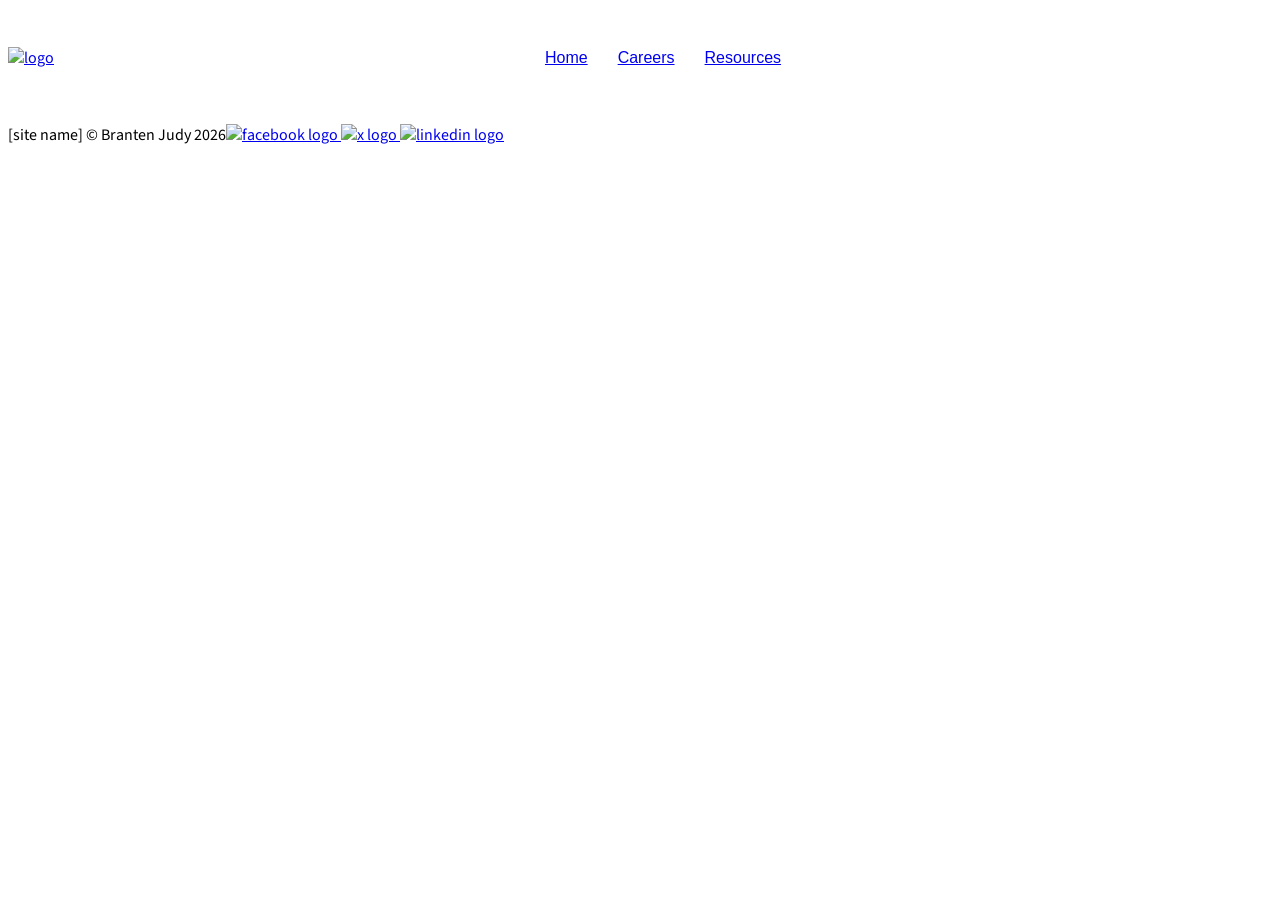
==== careers.html @ 13172d38 "Child Page Headers/Footers" ====
<!DOCTYPE html>
<html lang="en">

<head>
    <meta charset="UTF-8">
    <meta name="viewport" content="width=device-width, initial-scale=1.0">
    <title>wdd130-judy-careers</title>
    <link rel="stylesheet" href="styles/style.css">

    <link rel="preconnect" href="https://fonts.googleapis.com">
    <link rel="preconnect" href="https://fonts.gstatic.com" crossorigin>
    <link href="https://fonts.googleapis.com/css2?family=Source+Sans+3:ital,wght@0,200..900;1,200..900&display=swap"
        rel="stylesheet">
</head>

<body>
    <header>
        <a href="index.html">
            <img src="images/logo" alt="logo">
        </a>
        <nav>
            <a href="index.html">Home</a>
            <a href="careers.html">Careers</a>
            <a href="resources.html">Resources</a>
        </nav>
    </header>



    <footer>
        <p>
            [site name] &copy; Branten Judy 2026
        </p>

        <div class="socials">
            <a href="https://facebook.com" target="_blank">
                <img src="images/facebook" alt="facebook logo">
            </a>

            <a href="https://x.com" target="_blank">
                <img src="images/x" alt="x logo">
            </a>

            <a href="https://linkedin.com" target="_blank">
                <img src="images/linkedin" alt="linkedin logo">
            </a>
        </div>
    </footer>
</body>

</html>
---- styles/style.css ----
:root {
    --primary-color: #da2c38ff;
    --secondary-color: #226f54ff;
    --secondary-alt: #87c38fff;
    --accent1: #f4f0bbff;
    --accent2: #43291fff;

    --heading-font: 'Merriweather', sans-serif;
    --body-font: 'Source Sans 3', sans-serif;
}

header {
    height: 100px;
    display: grid;
    grid-template-columns: auto 1fr auto;
    align-items: center;
}

nav {
    display: flex;
    font-family: var(--heading-font);
    justify-content: center;
    gap: 30px;
}

body {
    font-family: var(--body-font);
}

footer {
    display: flex;
    align-items: center;
}
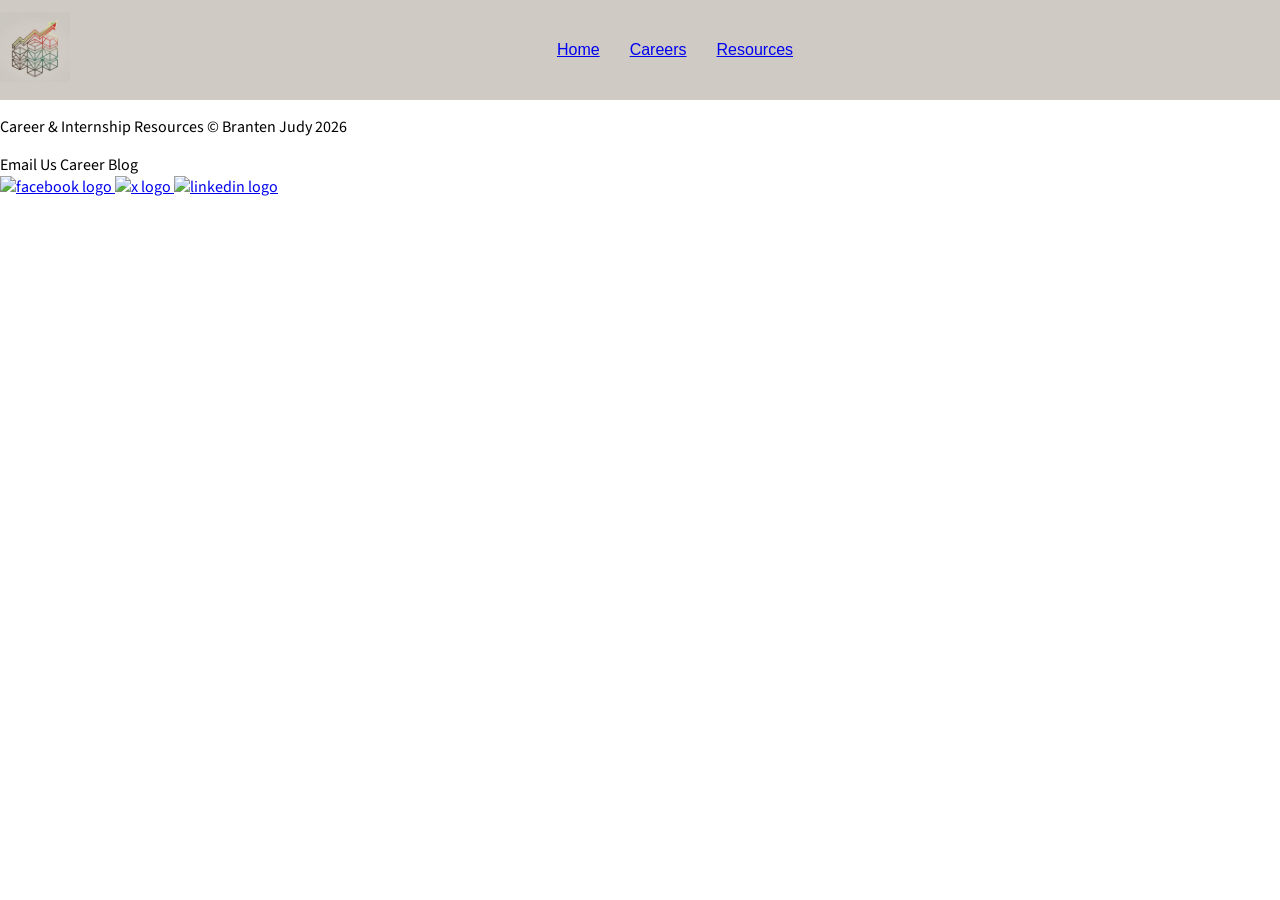
==== commit ac96f0fe: "Header/Footer Edits and Index changes" ====
--- a/careers.html
+++ b/careers.html
@@ -16,7 +16,7 @@
 <body>
     <header>
         <a href="index.html">
-            <img src="images/logo" alt="logo">
+            <img id="logo" src="images/logo.png" alt="logo">
         </a>
         <nav>
             <a href="index.html">Home</a>
@@ -29,8 +29,16 @@
 
     <footer>
         <p>
-            [site name] &copy; Branten Judy 2026
+            Career & Internship Resources &copy; Branten Judy 2026
         </p>
+
+        <a>
+            Email Us
+        </a>
+
+        <a>
+            Career Blog
+        </a>
 
         <div class="socials">
             <a href="https://facebook.com" target="_blank">
--- a/styles/style.css
+++ b/styles/style.css
@@ -14,6 +14,7 @@
     display: grid;
     grid-template-columns: auto 1fr auto;
     align-items: center;
+    background-color: #cfcac4;
 }
 
 nav {
@@ -23,11 +24,12 @@
     gap: 30px;
 }
 
+#logo {
+    max-width: 70px;
+}
+
 body {
     font-family: var(--body-font);
-}
-
-footer {
-    display: flex;
-    align-items: center;
+    margin: 0;
+    padding: 0;
 }
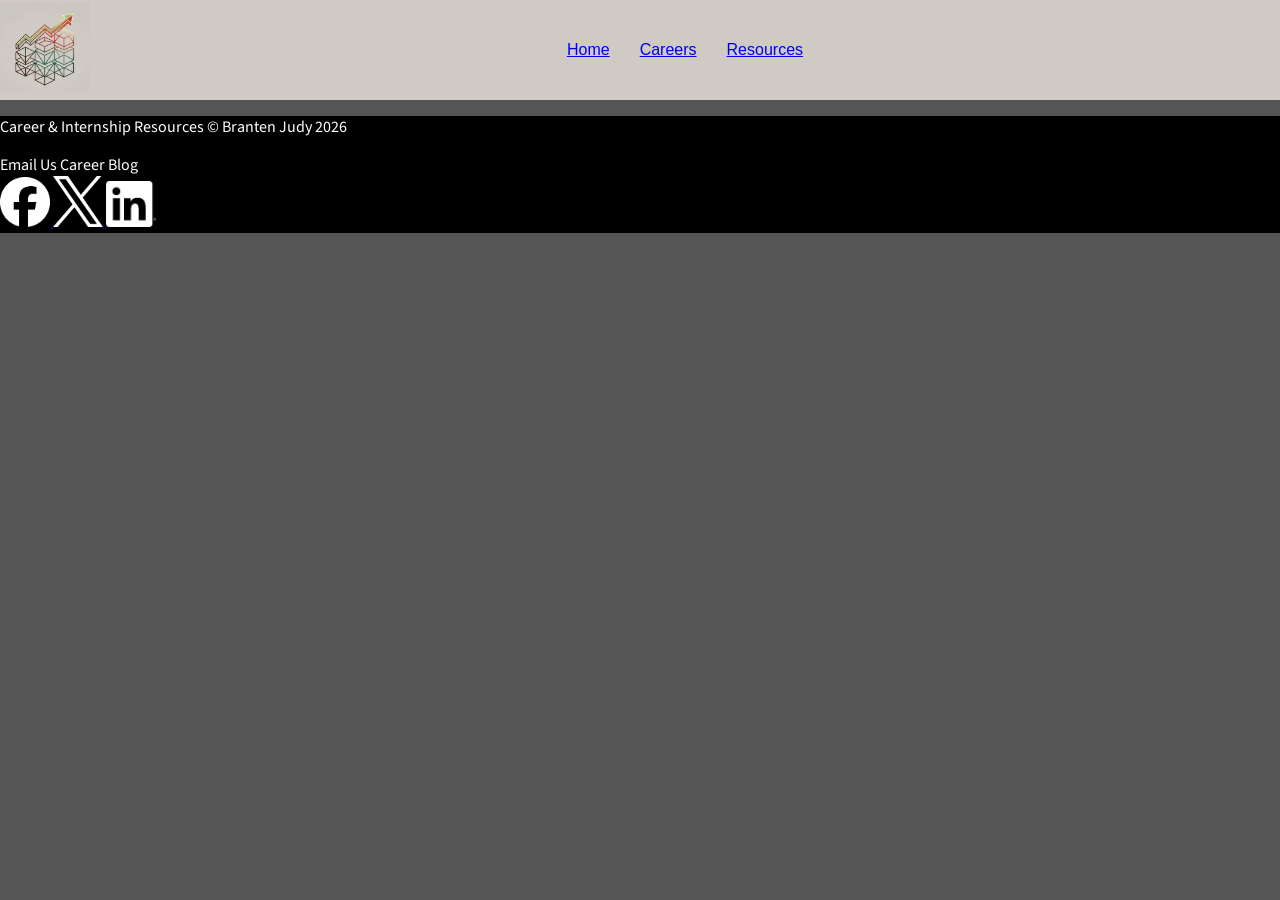
==== commit 6c2dc8b3: "Index styling" ====
--- a/careers.html
+++ b/careers.html
@@ -42,15 +42,15 @@
 
         <div class="socials">
             <a href="https://facebook.com" target="_blank">
-                <img src="images/facebook" alt="facebook logo">
+                <img src="images/Facebook_Logo_White.png" alt="facebook logo">
             </a>
 
             <a href="https://x.com" target="_blank">
-                <img src="images/x" alt="x logo">
+                <img src="images/x-logo-white.png" alt="x logo">
             </a>
 
             <a href="https://linkedin.com" target="_blank">
-                <img src="images/linkedin" alt="linkedin logo">
+                <img src="images/linkedin_logo_white.png" alt="linkedin logo">
             </a>
         </div>
     </footer>
--- a/styles/style.css
+++ b/styles/style.css
@@ -4,6 +4,7 @@
     --secondary-alt: #87c38fff;
     --accent1: #f4f0bbff;
     --accent2: #43291fff;
+    --background-color: rgb(85, 85, 85);
 
     --heading-font: 'Merriweather', sans-serif;
     --body-font: 'Source Sans 3', sans-serif;
@@ -25,11 +26,58 @@
 }
 
 #logo {
-    max-width: 70px;
+    max-width: 90px;
 }
 
 body {
     font-family: var(--body-font);
     margin: 0;
     padding: 0;
+    background-color: var(--background-color);
+}
+
+.hero {
+    width: 100%;
+    height: 700px;
+    position: relative;
+}
+
+.hero img {
+    width: 100%;
+    height: 100%;
+    object-fit: cover;
+    object-position: center top;
+}
+
+.career-paths-grid {
+    display: grid;
+    grid-template-columns: repeat(3, 1fr);
+    gap: 30px;
+
+    width: 80%;
+}
+
+.career-card {
+    border-radius: 20px;
+    overflow: hidden;
+    background-color: var(--primary-color);
+}
+
+.career-card img {
+    width: 100%;
+    height: 500px;
+    object-fit: cover;
+}
+
+.career-info {
+    text-align: center;
+}
+
+footer {
+    background-color: black;
+    color: white;
+}
+
+footer img {
+    max-width: 50px;
 }
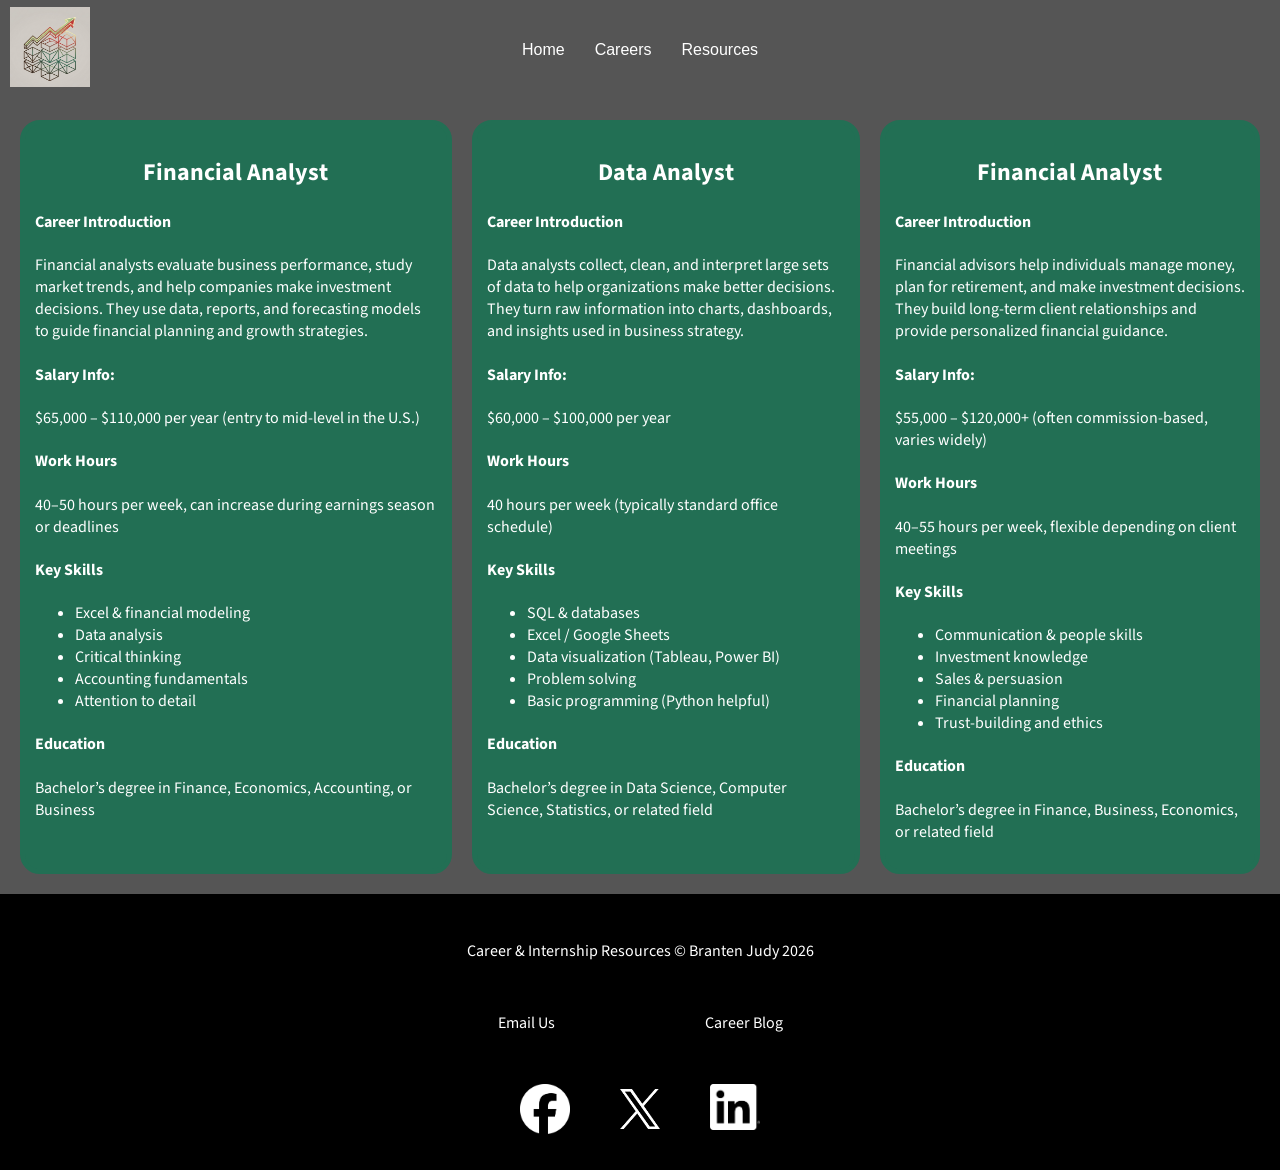
==== commit 61637b5b: "Careers page actually done Thanks for the hard work on this page oh wait I did it all" ====
--- a/careers.html
+++ b/careers.html
@@ -25,32 +25,125 @@
         </nav>
     </header>
 
+    <main class="careers-main">
+        <section class="financial-analyst career-card">
+            <h2>Financial Analyst</h2>
+            <h4>Career Introduction</h4>
+            <p>
+                Financial analysts evaluate business performance, study market trends, and help
+                companies make investment decisions. They use data, reports, and forecasting models
+                to guide financial planning and growth strategies.
+            </p>
+            <h4>Salary Info:</h4>
+            <p>
+                $65,000 – $110,000 per year (entry to mid-level in the U.S.)
+            </p>
+            <h4>Work Hours</h4>
+            <p>
+                40–50 hours per week, can increase during earnings season or deadlines
+            </p>
+            <h4>Key Skills</h4>
+            <ul>
+                <li>Excel & financial modeling</li>
+                <li>Data analysis</li>
+                <li>Critical thinking</li>
+                <li>Accounting fundamentals</li>
+                <li>Attention to detail</li>
+            </ul>
+            <h4>Education</h4>
+            <p>
+                Bachelor’s degree in Finance, Economics, Accounting, or Business
+            </p>
+        </section>
 
+        <section class="data-analyst career-card">
+            <h2>Data Analyst</h2>
+            <h4>Career Introduction</h4>
+            <p>
+                Data analysts collect, clean, and interpret large sets of data to help organizations
+                make better decisions. They turn raw information into charts, dashboards, and insights
+                used in business strategy.
+
+            </p>
+            <h4>Salary Info:</h4>
+            <p>
+                $60,000 – $100,000 per year
+            </p>
+            <h4>Work Hours</h4>
+            <p>
+                40 hours per week (typically standard office schedule)
+            </p>
+            <h4>Key Skills</h4>
+            <ul>
+                <li>SQL & databases</li>
+                <li>Excel / Google Sheets</li>
+                <li>Data visualization (Tableau, Power BI)</li>
+                <li>Problem solving</li>
+                <li>Basic programming (Python helpful)</li>
+            </ul>
+            <h4>Education</h4>
+            <p>
+                Bachelor’s degree in Data Science, Computer Science, Statistics, or related field
+            </p>
+        </section>
+
+        <section class="financial-advisor career-card">
+            <h2>Financial Analyst</h2>
+            <h4>Career Introduction</h4>
+            <p>
+                Financial advisors help individuals manage money, plan for retirement, and make
+                investment decisions. They build long-term client relationships and provide
+                personalized financial guidance.
+
+            </p>
+            <h4>Salary Info:</h4>
+            <p>
+                $55,000 – $120,000+ (often commission-based, varies widely)
+            </p>
+            <h4>Work Hours</h4>
+            <p>
+                40–55 hours per week, flexible depending on client meetings
+            </p>
+            <h4>Key Skills</h4>
+            <ul>
+                <li>Communication & people skills</li>
+                <li>Investment knowledge</li>
+                <li>Sales & persuasion</li>
+                <li>Financial planning</li>
+                <li>Trust-building and ethics</li>
+            </ul>
+            <h4>Education</h4>
+            <p>
+                Bachelor’s degree in Finance, Business, Economics, or related field
+            </p>
+        </section>
+    </main>
 
     <footer>
-        <p>
+        <p class="copyright">
             Career & Internship Resources &copy; Branten Judy 2026
         </p>
+        <div class="footer-links">
+            <a>
+                Email Us
+            </a>
 
-        <a>
-            Email Us
-        </a>
-
-        <a>
-            Career Blog
-        </a>
+            <a>
+                Career Blog
+            </a>
+        </div>
 
         <div class="socials">
             <a href="https://facebook.com" target="_blank">
-                <img src="images/Facebook_Logo_White.png" alt="facebook logo">
+                <img src="images/Facebook_Logo_White.png" class="facebook-logo" alt="facebook logo">
             </a>
 
             <a href="https://x.com" target="_blank">
-                <img src="images/x-logo-white.png" alt="x logo">
+                <img src="images/x-logo-white.png" class="x-logo" alt="x logo">
             </a>
 
             <a href="https://linkedin.com" target="_blank">
-                <img src="images/linkedin_logo_white.png" alt="linkedin logo">
+                <img src="images/linkedin_logo_white.png" class="linkedin-logo" alt="linkedin logo">
             </a>
         </div>
     </footer>
--- a/styles/style.css
+++ b/styles/style.css
@@ -12,21 +12,30 @@
 
 header {
     height: 100px;
-    display: grid;
-    grid-template-columns: auto 1fr auto;
+    display: flex;
+    position: relative;
     align-items: center;
-    background-color: #cfcac4;
+    background-color: var(--background-color);
 }
 
 nav {
     display: flex;
+    position: absolute;
     font-family: var(--heading-font);
-    justify-content: center;
+    left: 50%;
+    transform: translateX(-50%);
     gap: 30px;
+    color: white;
+}
+
+nav a {
+    text-decoration: none;
+    color: inherit;
 }
 
 #logo {
-    max-width: 90px;
+    max-width: 80px;
+    margin: 10px;
 }
 
 body {
@@ -34,6 +43,7 @@
     margin: 0;
     padding: 0;
     background-color: var(--background-color);
+    color: white;
 }
 
 .hero {
@@ -49,16 +59,38 @@
     object-position: center top;
 }
 
+.hero-text {
+    position: absolute;
+    top: 10%;
+    left: 50%;
+    transform: translate(-50%, -50%);
+    text-align: center;
+    color: black;
+}
+
+main {
+    display: flex;
+    justify-content: center;
+}
+
+.description-card {
+    margin: 30px;
+    background-color: var(--secondary-color);
+    border-radius: 10px;
+    padding: 15px;
+}
+
 .career-paths-grid {
     display: grid;
     grid-template-columns: repeat(3, 1fr);
-    gap: 30px;
-
+    gap: 60px;
+    margin-bottom: 30px;
     width: 80%;
 }
 
 .career-card {
     border-radius: 20px;
+    border: 5px solid var(--primary-color) ;
     overflow: hidden;
     background-color: var(--primary-color);
 }
@@ -69,15 +101,100 @@
     object-fit: cover;
 }
 
+.career-card button {
+    margin: 10px;
+}
+
 .career-info {
     text-align: center;
+}
+
+.career-card button {
+    border-radius: 50px;
+    font-size: 1.1rem;
+    color: white;
+    background-color: var(--background-color);
 }
 
 footer {
     background-color: black;
     color: white;
-}
-
-footer img {
-    max-width: 50px;
+    padding: 30px;
+}
+
+.copyright {
+    text-align: center;
+}
+
+.footer-links {
+    display: flex;
+    gap: 150px;
+    justify-content: center;
+    margin-top: 50px;
+}
+
+.socials {
+    display: flex;
+    justify-content: center;
+    gap: 50px;
+    margin-top: 50px;
+}
+
+.facebook-logo {
+    width: 50px;
+}
+
+.x-logo {
+    width: 40px;
+    transform: translateY(5px);
+}
+
+.linkedin-logo {
+    width: 50px;
+}
+
+#resources_main {
+    display: grid;
+    padding-bottom: 10px;
+}
+
+#resume-resources {
+    justify-self: center;
+}
+
+#resume-resources a {
+    text-decoration: none;
+    font-size: large;
+    background-color: #226f54ff;
+    color: #f4f0bbff;
+    border-radius: 5px;
+    padding: 5px;
+}
+
+#resume-resources a:hover {
+    background-color: #da2c38ff;
+}
+
+#interview-prep {
+    display: grid;
+}
+
+#end_line {
+    justify-self: center;
+}
+
+.careers-main {
+    display: flex;
+    gap: 20px;
+    padding: 20px;
+}
+
+.careers-main h2 {
+    text-align: center;
+}
+
+.careers-main .career-card {
+    padding: 10px;
+    background-color: var(--secondary-color);
+    border-color: var(--secondary-color);
 }
